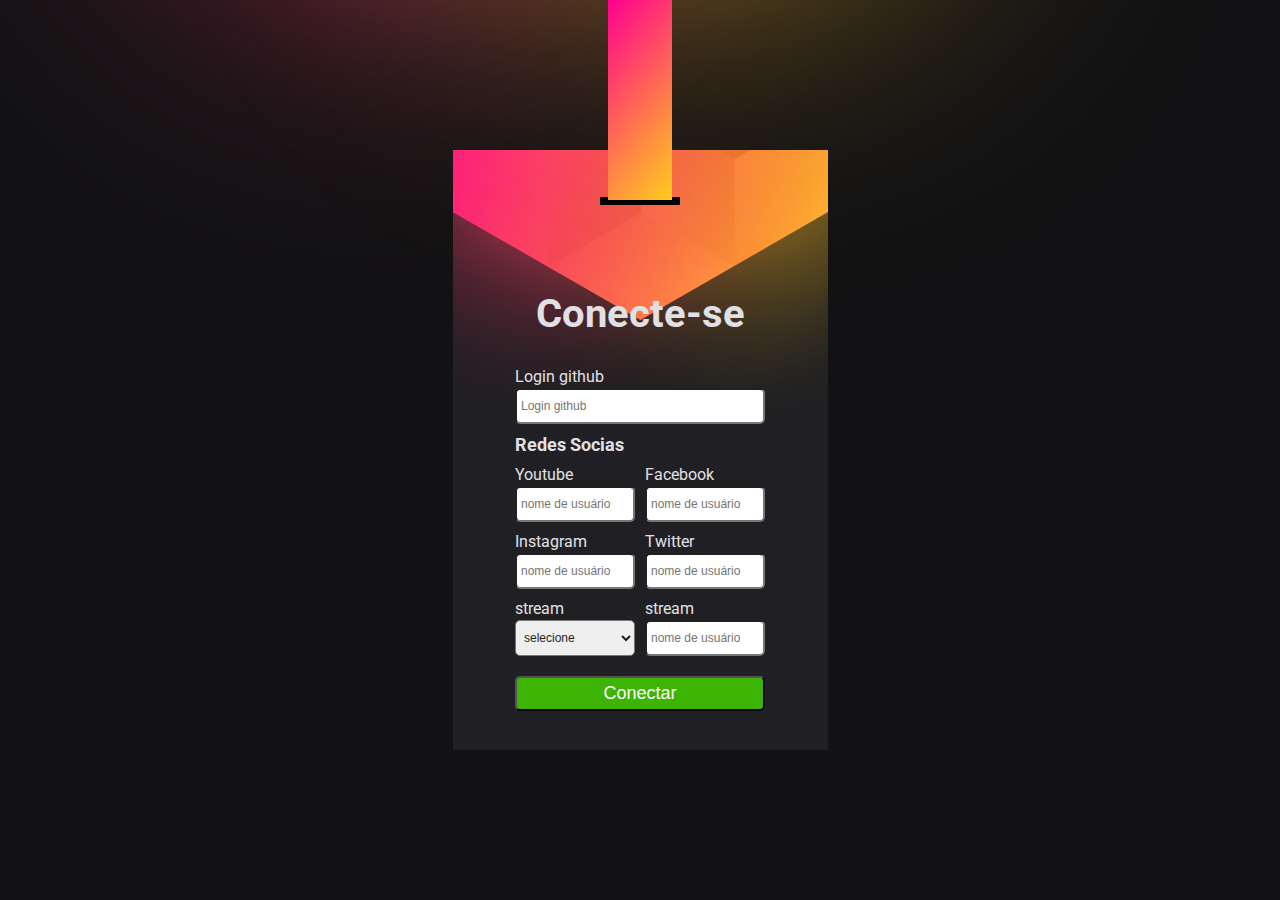
==== index.html @ 77424754 "first commit" ====
<!DOCTYPE html>
<html lang="pt-br">
<head>
    <meta charset="UTF-8">
    <meta http-equiv="X-UA-Compatible" content="IE=edge">
    <meta name="viewport" content="width=device-width, initial-scale=1.0">
    <title>NLW heat</title>

    <link rel="preconnect" href="https://fonts.googleapis.com">
    <link rel="preconnect" href="https://fonts.gstatic.com" crossorigin>
    <link href="https://fonts.googleapis.com/css2?family=Roboto:wght@400;700&display=swap" rel="stylesheet">

    <link rel="stylesheet" href="/styles/style.css">
    <link rel="stylesheet" href="/styles/user-info.css">
</head>
<body>
    
    
        <div class="effect-degrade red"></div>
        <div class="effect-degrade yellow"></div>
    
    <main id="container">
        <div class="content">
            <h1 class="title">Conecte-se</h1>

            <form action="">
                <label for="github">Login github</label>
                <input type="text" placeholder="Login github" id="github">

                
                <h2 class="title">Redes Socias</h2>
                
                <div class="flex">
                    <div>
                        <label for="youtube">Youtube</label>
                        <input type="text" placeholder="nome de usuário" id="youtube">
                    </div>
                    
                    <div>
                        <label for="facebook">Facebook</label>
                        <input type="text" placeholder="nome de usuário" id="facebook">
                    </div>
                </div>
               
                <div class="flex">
                    <div>
                        <label for="instagram">Instagram</label>
                        <input type="text" placeholder="nome de usuário" id="instagram">
                    </div>

                    <div>
                        <label for="twitter">Twitter</label>
                        <input type="text" placeholder="nome de usuário" id="twitter">
                    </div>
                </div>


                <div class="flex">
                    <div>
                        <label for="streamPlataform">stream</label>
                        <select name="streamPlataform" id="streamPlataform">
                            <option value="">selecione</option>
                            <option value="twitch">twitch</option>
                            <option value="nimo">nimo</option>
                            <option value="trovo">trovo</option>
                        </select>
                    </div>

                    <div>
                        <label for="stream">stream</label>
                        <input type="text" placeholder="nome de usuário" id="stream">
                    </div>
                </div>

                <button class="btn" >Conectar</button>
                
            </form>
        </div>
    </main>
    

    <script src="script.js"></script>
</body>
</html>
---- styles/style.css ----
* {
    margin: 0;
    padding: 0;
    box-sizing: border-box;
}

html, body {
    --black: hsl(240, 6%, 13%);
    --grey: hsl(240, 9%, 89%);
    height: 100%;
    font-family: 'Roboto', sans-serif;
    -webkit-font-smoothing: antialiased;
}



body {
    display: grid;
    
    background: #121214;
}

li {
    list-style: none;
}

a {
    text-decoration: none;
}


.effect-degrade {
    width: 500px;
    height: 500px;
    position: fixed;
    top: -500px;
    right: 50%;
    border-radius: 50%;
    filter: blur(150px);

}

.effect-degrade.red {
    background: radial-gradient(#FF3D6E, rgba(0,0,0, 0));
}
.effect-degrade.yellow {
    background: radial-gradient(#FFC323, rgba(0,0,0, 0));
    right: 5%;
}

main {
    width: 100%;
    height: 100%;
    
    

    display: flex;
    justify-content: center;
    align-items: center;
    

    background: url('../images/background.svg');
    background-position: center;
    background-size: cover;

}

.content {
    max-width: 250px;
    display:flex;
    flex-direction: column;
    align-items: center;
    margin-top: 120px;

    
    
}


.title {
    font-size: 40px;
    color: var(--grey);
    font-weight: bold;
    
}

form {
    width: 100%;
    text-align: left;
    margin-top: 30px;
}

form label {
    font-size: 16px;
    color: var(--grey);
    margin-bottom: 10px;
}

form input,
select {
    width: 100%;
    height: 36px;
    font-size: 12px;
    color: var(--black);
    padding: 4px;
    margin: 2px 0 10px;
    border-radius: 5px;
    outline: none;
}


form  .title {
    font-size: 18px;
    width: 100%;
    margin-bottom: 10px;
}

.flex {
    display: grid;
    grid-template-columns: repeat(2, 1fr);
    gap: 10px;
    
}

.btn {
    width: 100%;
    height: 35px;
    font-size: 18px;
    color: #fff;
    background-color: #3bb403;
    border-radius: 5px;
    text-align: center;
    outline: none;
    margin-top: 10px;
}

.btn:hover {
    filter: brightness(1.1)
}


@media (min-width: 425px) {
    body {
        place-items: center;
    }

    main {
        max-height: 812px;
        max-width: 375px;
        justify-content: center;
        
    }

    main::before {
        content: "";
        width: 64px;
        height: 110px;
        background: linear-gradient(130deg, #FF008E, #FFCD1E);
        position: absolute;
        top: 0;
        margin: 0 auto;
        z-index: 1000;
    }

    main::after {
        content: "";
        position: absolute;
        top: 106px;
        width: 80px;
        height: 8px;
        background: #000;

    }

    
}

@media (min-width: 768px){
    .effect-degrade {
        right: 40%;
    }

    .effect-degrade.yellow {
        right: 10%;
    
    } 
    
    main {
        height: 540px;
        width: 358px;
    }

    main::before {
        height: 200px;
        top: 0;
    }

    main::after {
        top: 197px;
    }

    .content {
        margin-top: 100px;
    }
    .avatar {
        margin: 4rem auto 0 ; 
    }
}

@media (min-width: 1024px) {
    .effect-degrade {
        right: 50%;
    }

    .effect-degrade.yellow {
        right: 25%;
    
    } 
    
    main {
        height: 600px;
        width: 418px;
    }

    main::before {
        height: 200px;
        top: 0;
    }

    main::after {
        top: 197px;
    }

    
}

@media (min-width: 1440px) {
    

    main::before {
        height: 220px;
        top: 0;
    }

    main::after {
        top: 217px;
    }

    
}
---- styles/user-info.css ----
.content {
    max-width: 250px;
    display:flex;
    flex-direction: column;
    justify-content: center;
    
    text-align: center
    
}

.avatar {
    width: 10rem;
    
    margin: 0 auto;

    position: relative;

    
}

.avatar .build {
    position: absolute;
    top: -15px;
    left: 0;
    z-index: 2;
}


.avatar div img {
    width: 10rem;
    height: 11.5rem;

    object-fit: cover;
    -webkit-clip-path: polygon(50% 0%, 100% 25%, 100% 75%, 50% 100%, 0% 75%, 0% 25%);
    clip-path: polygon(50% 0%, 100% 25%, 100% 75%, 50% 100%, 0% 75%, 0% 25%);  
}

.user-info {
    
    color: var(--grey);

    margin-top: 15px;
}

.user-info .name {
    font-size: 24px;
    font-weight: bold;
    
}

.login-github {
    margin-top: 4px;
    
}

.login-github span {
    font-size: 16px;
    color: var(--grey);
}

.bio {
    margin-top: 32px;
    font-size: 14px;
}

.social-links {
    margin-top: 32px;
    display: flex;
    flex-wrap: wrap;
    gap: 8px;
    justify-content: center;
    align-items: center;
}

.cardSociallink {
    min-width: 48px;
    height: 48px;
    background: #323238;
    
    transition: all 0.5s;
    position: relative;
    overflow: hidden;
    display: flex;
    align-items: center;
    justify-content: center;
}



@keyframes rotate {
    0% {
        transform: rotate(0deg);
    }
    100% {
        transform: rotate(-360deg);
    }
}

.cardSciallink.youtube:hover a img {
    filter: brightness(0.5) sepia(1) saturate(37) hue-rotate(
        341deg);
}
.cardSciallink.facebook:hover  a img {
    filter: brightness(0.5) sepia(1) saturate(50) hue-rotate(
        180deg);
}
.cardSciallink.instagram:hover  a img {
    /* background: linear-gradient(#7523BF, #C3256B, #DD903F); */
    filter: brightness(0.5) sepia(5) saturate(5) hue-rotate(
        9deg);
}
.cardSciallink.twitter:hover  a img {
    filter: brightness(0.5) sepia(1) saturate(5) hue-rotate(140deg);
}
.cardSciallink.twitch:hover  a img {
    filter: brightness(0.5) sepia(1) saturate(13) hue-rotate(223deg)
}
.cardSciallink.nimo:hover  a img {
    filter: brightness(0.5) sepia(1) saturate(41) hue-rotate(
        219deg);
}
.cardSciallink.trovo:hover  a img {
    filter: brightness(0.5) sepia(1) saturate(41) hue-rotate(
        123deg)
}

.cardSciallink a {
    width: 100%;
    height: 100%;
    display: flex;
    align-items: center;
    justify-content: center;
    position: relative;
    overflow: hidden;
}

.cardSciallink a:hover div {
    opacity: 1;
}

.cardSciallink a div{
    width: 100%;
    height: 100%;
    display: flex;
    align-items: center;
    justify-content: center;
    position: relative;
    overflow: hidden;
    opacity: 0;
    transition: opacity 0.5s;
}

.cardSciallink a div::before {
    content: "";
    background: conic-gradient(
        #FF008E 50%,
        #FFCD1E 50%
        
    );
    width: 150%;
    height: 150%;
    position: absolute;
    animation: rotate 2s linear infinite;
    opacity: 1;
}
.cardSciallink a div::after {
    opacity: 1;
    content: '';
    width: 45px;
    height: 45px;
    background: #323238;
    position: absolute;
    /* box-shadow: inset 20px 20px 20px rgba(0,0,0,0.2); */
}

.cardSciallink a img {
    position: absolute;
    z-index: 10;
}
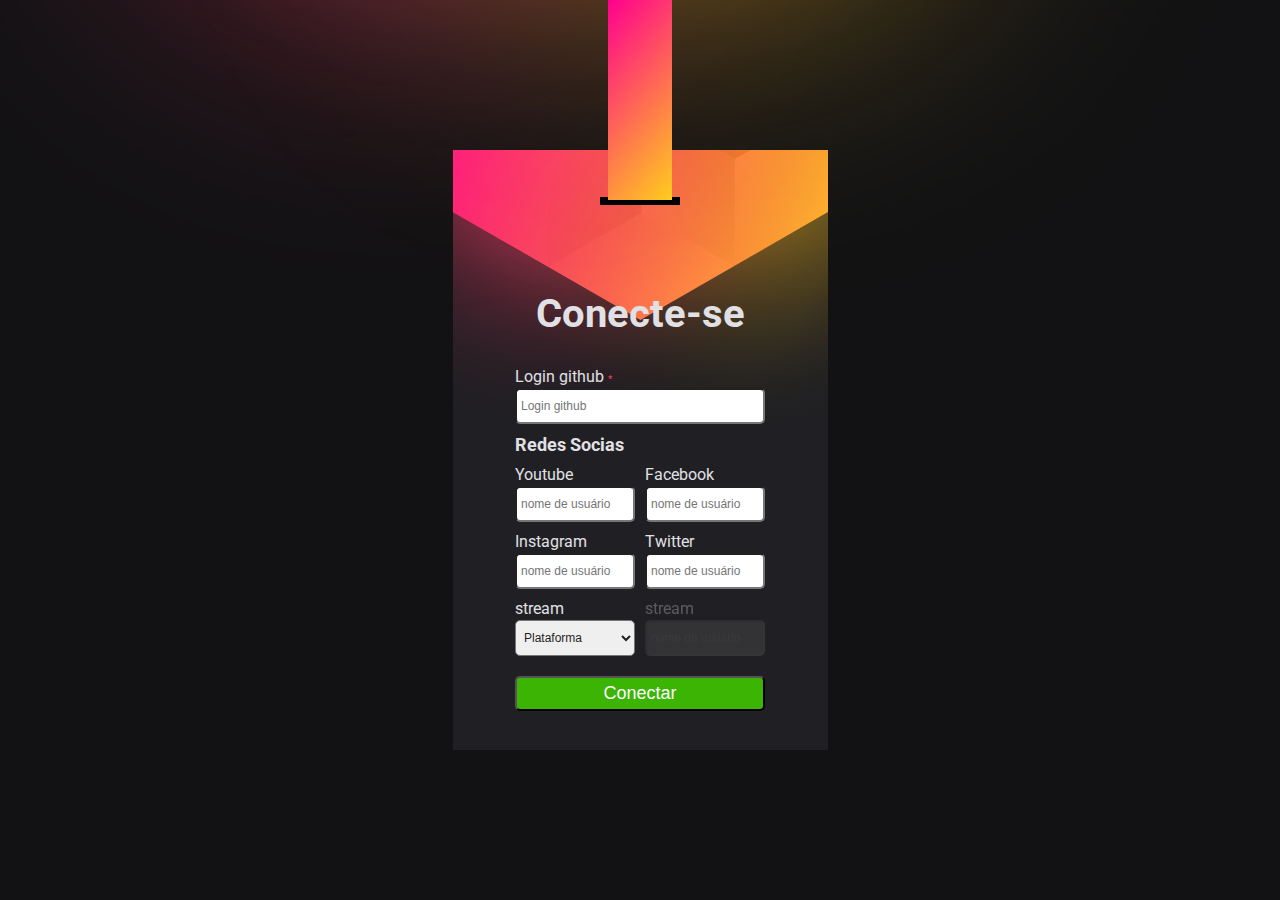
==== commit 200d56af: "register complete" ====
--- a/index.html
+++ b/index.html
@@ -10,8 +10,8 @@
     <link rel="preconnect" href="https://fonts.gstatic.com" crossorigin>
     <link href="https://fonts.googleapis.com/css2?family=Roboto:wght@400;700&display=swap" rel="stylesheet">
 
-    <link rel="stylesheet" href="/styles/style.css">
-    <link rel="stylesheet" href="/styles/user-info.css">
+    <link rel="stylesheet" href="styles/style.css">
+    <link rel="stylesheet" href="styles/user-info.css">
 </head>
 <body>
     
@@ -24,8 +24,8 @@
             <h1 class="title">Conecte-se</h1>
 
             <form action="">
-                <label for="github">Login github</label>
-                <input type="text" placeholder="Login github" id="github">
+                <label for="github" >Login github <span class="required">*</span></label>
+                <input type="text" placeholder="Login github" id="github" >
 
                 
                 <h2 class="title">Redes Socias</h2>
@@ -55,20 +55,20 @@
                 </div>
 
 
-                <div class="flex">
+                <div class="flex animate">
                     <div>
                         <label for="streamPlataform">stream</label>
-                        <select name="streamPlataform" id="streamPlataform">
-                            <option value="">selecione</option>
+                        <select name="streamPlataform" id="streamPlataform" onchange="EnableStream()">
+                            <option value="">Plataforma</option>
                             <option value="twitch">twitch</option>
                             <option value="nimo">nimo</option>
                             <option value="trovo">trovo</option>
                         </select>
                     </div>
 
-                    <div>
-                        <label for="stream">stream</label>
-                        <input type="text" placeholder="nome de usuário" id="stream">
+                    <div id='divStream' class="disabled">
+                        <label for="stream" disabled>stream</label>
+                        <input type="text" placeholder="nome de usuário" id="stream" disabled>
                     </div>
                 </div>
 
@@ -78,7 +78,19 @@
         </div>
     </main>
     
+    <script>
+       const streamPlataform = document.getElementById('streamPlataform').value;
 
+       function EnableStream() {
+            divStream.classList.remove('disabled');
+             for( i of divStream.children) {
+                 
+                 i.removeAttribute('disabled')
+             } 
+       }
+
+       
+    </script>
     <script src="script.js"></script>
 </body>
 </html>--- a/styles/style.css
+++ b/styles/style.css
@@ -26,6 +26,10 @@
 
 a {
     text-decoration: none;
+}
+
+.disabled {
+    opacity: .3;
 }
 
 
@@ -65,16 +69,14 @@
 
 }
 
-.content {
+/* .content {
     max-width: 250px;
     display:flex;
     flex-direction: column;
     align-items: center;
     margin-top: 120px;
-
-    
-    
-}
+   
+} */
 
 
 .title {
@@ -89,6 +91,13 @@
     text-align: left;
     margin-top: 30px;
 }
+
+.required {
+    font-size: 10px;
+    color: #FF3D6E;
+}
+
+
 
 form label {
     font-size: 16px;
@@ -121,6 +130,10 @@
     gap: 10px;
     
 }
+
+
+
+
 
 .btn {
     width: 100%;
@@ -202,9 +215,7 @@
     .content {
         margin-top: 100px;
     }
-    .avatar {
-        margin: 4rem auto 0 ; 
-    }
+    
 }
 
 @media (min-width: 1024px) {
--- a/styles/user-info.css
+++ b/styles/user-info.css
@@ -27,7 +27,7 @@
 
 
 .avatar div img {
-    width: 10rem;
+    width: 100%;
     height: 11.5rem;
 
     object-fit: cover;
@@ -56,6 +56,7 @@
 .login-github span {
     font-size: 16px;
     color: var(--grey);
+    margin-left: 4px;
 }
 
 .bio {
@@ -96,35 +97,35 @@
     }
 }
 
-.cardSciallink.youtube:hover a img {
+.cardSociallink.youtube:hover a img {
     filter: brightness(0.5) sepia(1) saturate(37) hue-rotate(
         341deg);
 }
-.cardSciallink.facebook:hover  a img {
+.cardSociallink.facebook:hover  a img {
     filter: brightness(0.5) sepia(1) saturate(50) hue-rotate(
         180deg);
 }
-.cardSciallink.instagram:hover  a img {
+.cardSociallink.instagram:hover  a img {
     /* background: linear-gradient(#7523BF, #C3256B, #DD903F); */
     filter: brightness(0.5) sepia(5) saturate(5) hue-rotate(
         9deg);
 }
-.cardSciallink.twitter:hover  a img {
+.cardSociallink.twitter:hover  a img {
     filter: brightness(0.5) sepia(1) saturate(5) hue-rotate(140deg);
 }
-.cardSciallink.twitch:hover  a img {
+.cardSociallink.twitch:hover  a img {
     filter: brightness(0.5) sepia(1) saturate(13) hue-rotate(223deg)
 }
-.cardSciallink.nimo:hover  a img {
+.cardSociallink.nimo:hover  a img {
     filter: brightness(0.5) sepia(1) saturate(41) hue-rotate(
         219deg);
 }
-.cardSciallink.trovo:hover  a img {
+.cardSociallink.trovo:hover  a img {
     filter: brightness(0.5) sepia(1) saturate(41) hue-rotate(
         123deg)
 }
 
-.cardSciallink a {
+.cardSociallink a {
     width: 100%;
     height: 100%;
     display: flex;
@@ -134,11 +135,11 @@
     overflow: hidden;
 }
 
-.cardSciallink a:hover div {
+.cardSociallink a:hover div {
     opacity: 1;
 }
 
-.cardSciallink a div{
+.cardSociallink a div{
     width: 100%;
     height: 100%;
     display: flex;
@@ -150,7 +151,7 @@
     transition: opacity 0.5s;
 }
 
-.cardSciallink a div::before {
+.cardSociallink a div::before {
     content: "";
     background: conic-gradient(
         #FF008E 50%,
@@ -163,7 +164,7 @@
     animation: rotate 2s linear infinite;
     opacity: 1;
 }
-.cardSciallink a div::after {
+.cardSociallink a div::after {
     opacity: 1;
     content: '';
     width: 45px;
@@ -173,7 +174,15 @@
     /* box-shadow: inset 20px 20px 20px rgba(0,0,0,0.2); */
 }
 
-.cardSciallink a img {
+.cardSociallink a img {
     position: absolute;
     z-index: 10;
 }
+
+
+@media (min-width: 768px) {
+    .avatar div img {
+        width: 8rem;
+        height: 9rem; 
+    }
+}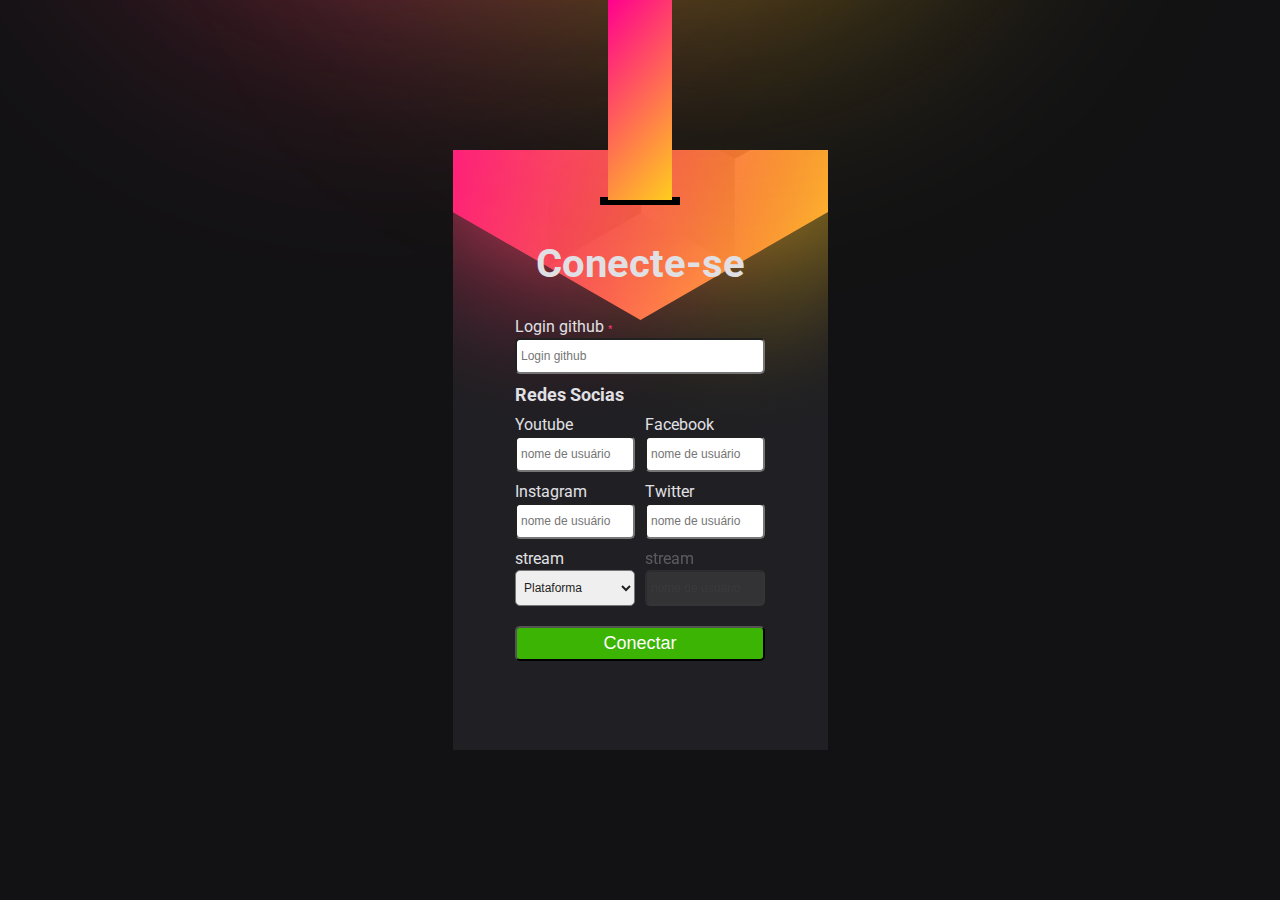
==== commit 52912a56: "Update index.html" ====
--- a/index.html
+++ b/index.html
@@ -20,7 +20,7 @@
         <div class="effect-degrade yellow"></div>
     
     <main id="container">
-        <div class="content">
+        <div class="content form-content">
             <h1 class="title">Conecte-se</h1>
 
             <form action="">
@@ -33,24 +33,24 @@
                 <div class="flex">
                     <div>
                         <label for="youtube">Youtube</label>
-                        <input type="text" placeholder="nome de usuário" id="youtube">
+                        <input type="text" placeholder="nome de usuário" id="YouTube">
                     </div>
                     
                     <div>
                         <label for="facebook">Facebook</label>
-                        <input type="text" placeholder="nome de usuário" id="facebook">
+                        <input type="text" placeholder="nome de usuário" id="Facebook">
                     </div>
                 </div>
                
                 <div class="flex">
                     <div>
                         <label for="instagram">Instagram</label>
-                        <input type="text" placeholder="nome de usuário" id="instagram">
+                        <input type="text" placeholder="nome de usuário" id="Instagram">
                     </div>
 
                     <div>
                         <label for="twitter">Twitter</label>
-                        <input type="text" placeholder="nome de usuário" id="twitter">
+                        <input type="text" placeholder="nome de usuário" id="Twitter">
                     </div>
                 </div>
 
@@ -60,9 +60,9 @@
                         <label for="streamPlataform">stream</label>
                         <select name="streamPlataform" id="streamPlataform" onchange="EnableStream()">
                             <option value="">Plataforma</option>
-                            <option value="twitch">twitch</option>
-                            <option value="nimo">nimo</option>
-                            <option value="trovo">trovo</option>
+                            <option value="Twitch">Twitch</option>
+                            <option value="Nimo">Nimo</option>
+                            <option value="Trovo">Trovo</option>
                         </select>
                     </div>
 
@@ -93,4 +93,4 @@
     </script>
     <script src="script.js"></script>
 </body>
-</html>+</html>
--- a/styles/style.css
+++ b/styles/style.css
@@ -212,9 +212,7 @@
         top: 197px;
     }
 
-    .content {
-        margin-top: 100px;
-    }
+    
     
 }
 
--- a/styles/user-info.css
+++ b/styles/user-info.css
@@ -97,30 +97,30 @@
     }
 }
 
-.cardSociallink.youtube:hover a img {
+.cardSociallink.YouTube:hover a img {
     filter: brightness(0.5) sepia(1) saturate(37) hue-rotate(
         341deg);
 }
-.cardSociallink.facebook:hover  a img {
+.cardSociallink.Facebook:hover  a img {
     filter: brightness(0.5) sepia(1) saturate(50) hue-rotate(
         180deg);
 }
-.cardSociallink.instagram:hover  a img {
+.cardSociallink.Instagram:hover  a img {
     /* background: linear-gradient(#7523BF, #C3256B, #DD903F); */
     filter: brightness(0.5) sepia(5) saturate(5) hue-rotate(
         9deg);
 }
-.cardSociallink.twitter:hover  a img {
+.cardSociallink.Twitter:hover  a img {
     filter: brightness(0.5) sepia(1) saturate(5) hue-rotate(140deg);
 }
-.cardSociallink.twitch:hover  a img {
+.cardSociallink.Twitch:hover  a img {
     filter: brightness(0.5) sepia(1) saturate(13) hue-rotate(223deg)
 }
-.cardSociallink.nimo:hover  a img {
+.cardSociallink.Nimo:hover  a img {
     filter: brightness(0.5) sepia(1) saturate(41) hue-rotate(
         219deg);
 }
-.cardSociallink.trovo:hover  a img {
+.cardSociallink.Trovo:hover  a img {
     filter: brightness(0.5) sepia(1) saturate(41) hue-rotate(
         123deg)
 }
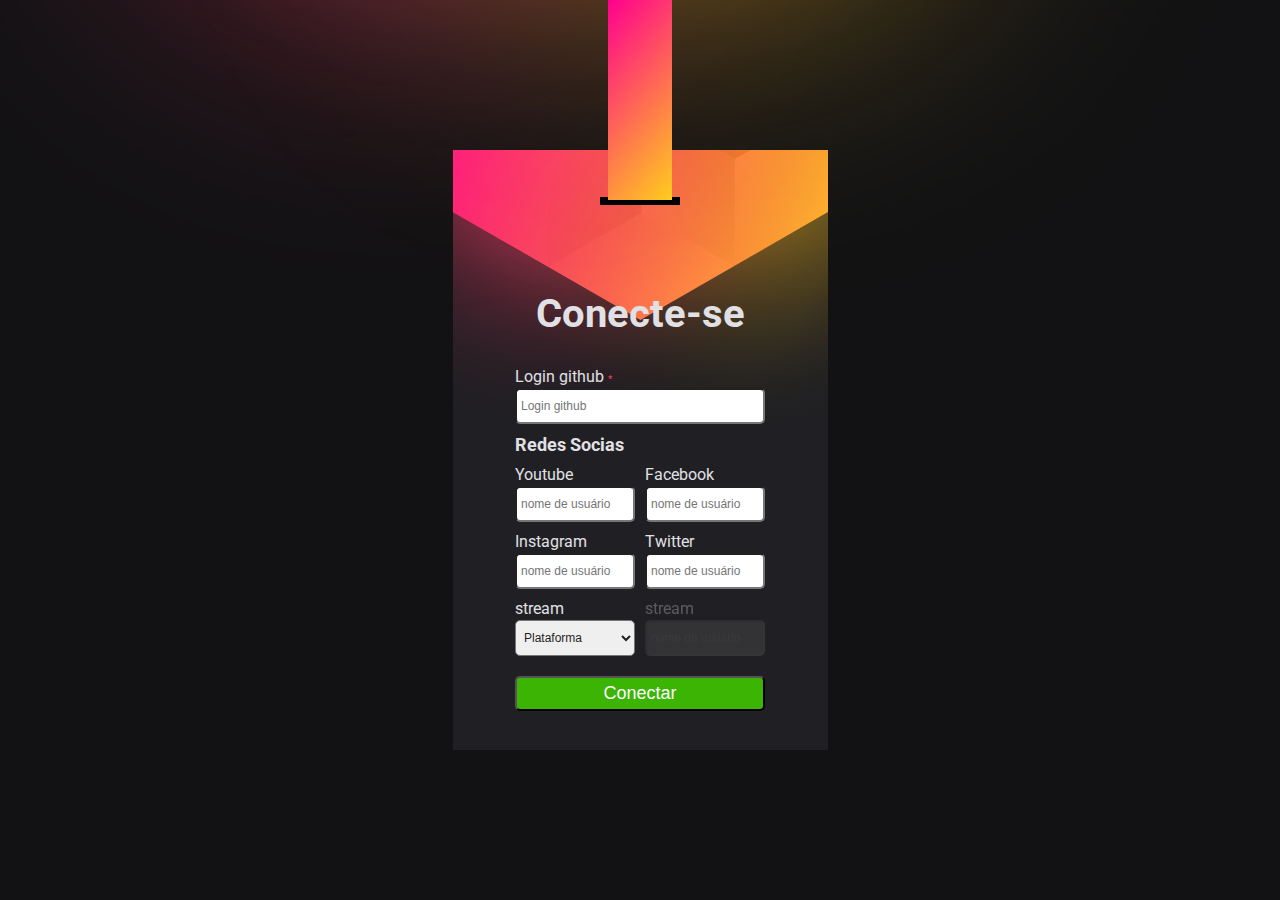
==== commit 02d4910a: "update css" ====
--- a/index.html
+++ b/index.html
@@ -93,4 +93,4 @@
     </script>
     <script src="script.js"></script>
 </body>
-</html>
+</html>--- a/styles/style.css
+++ b/styles/style.css
@@ -78,6 +78,10 @@
    
 } */
 
+.form-content {
+    margin-top: 100px;
+}
+
 
 .title {
     font-size: 40px;
@@ -213,7 +217,6 @@
     }
 
     
-    
 }
 
 @media (min-width: 1024px) {
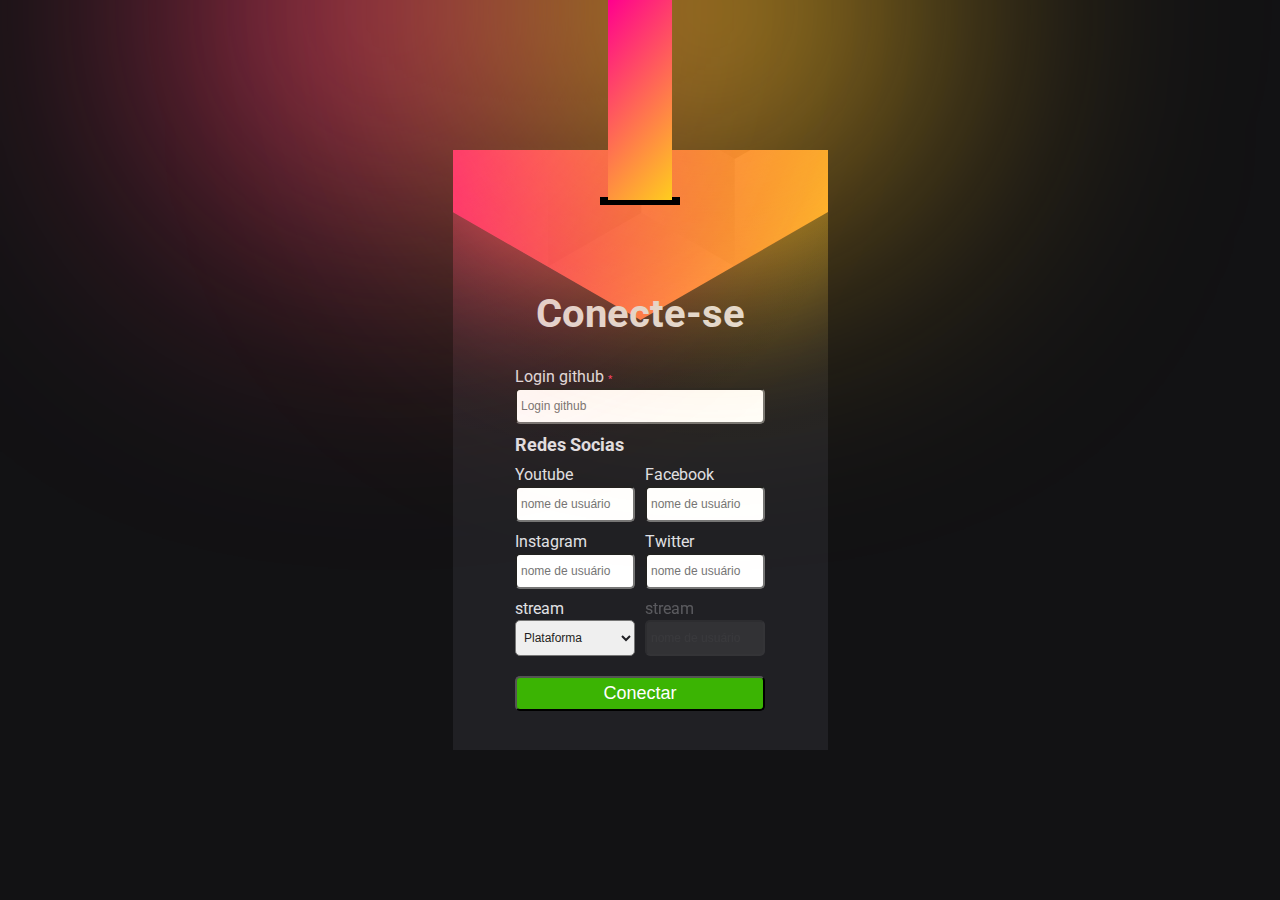
==== commit fb669dc8: "first git  pull" ====
--- a/index.html
+++ b/index.html
@@ -93,4 +93,4 @@
     </script>
     <script src="script.js"></script>
 </body>
-</html>+</html>
--- a/styles/style.css
+++ b/styles/style.css
@@ -37,7 +37,7 @@
     width: 500px;
     height: 500px;
     position: fixed;
-    top: -500px;
+    top: -240px;
     right: 50%;
     border-radius: 50%;
     filter: blur(150px);
